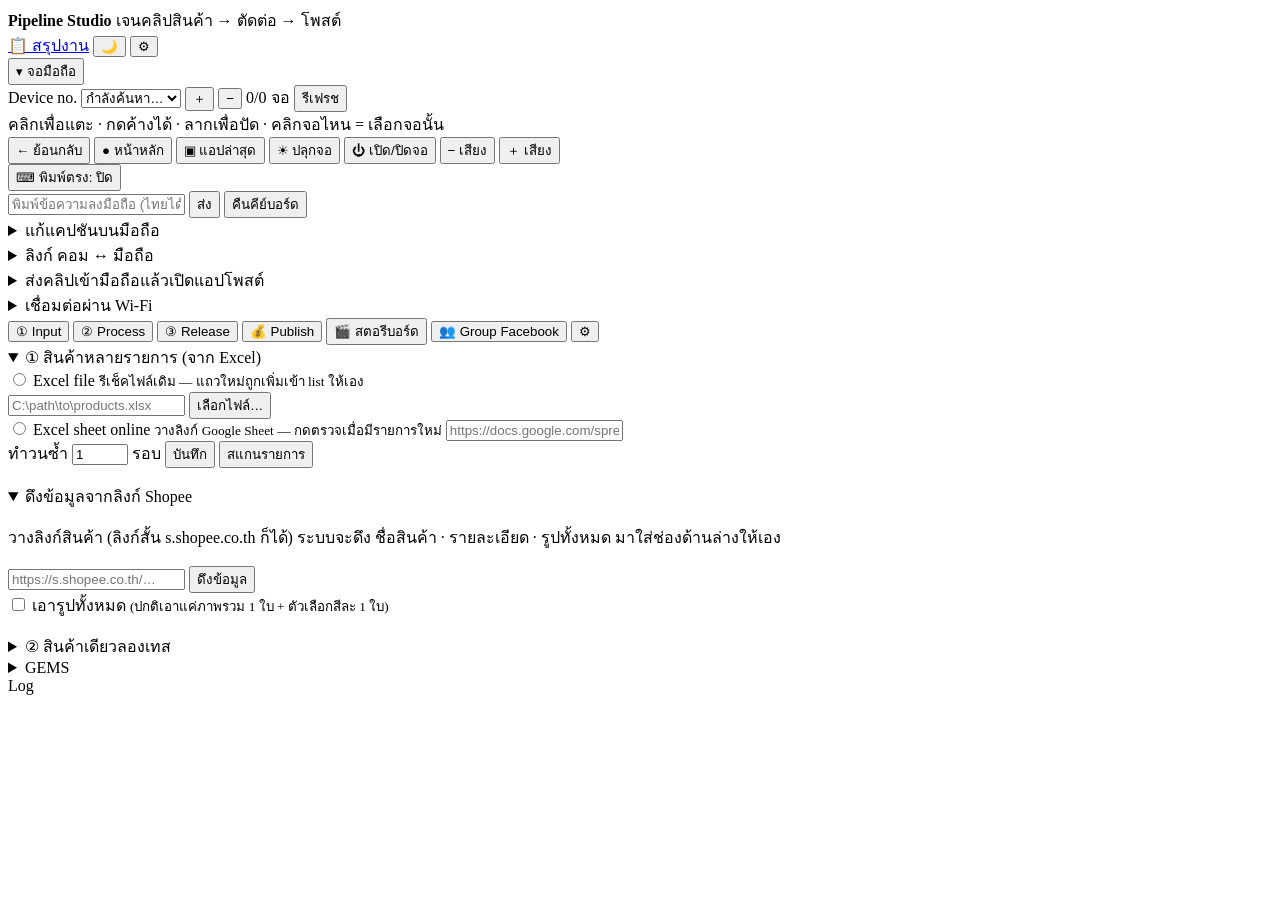
==== web/index.html @ f1b6ff18 "แท็บเลือกโปรไฟล์ที่จะโพสต์ — แยกสองสายให้เห็นในตาเดียว เจ้าของสั่ง 16 ก.ย. 2569 — "แยกสายบอทที่โพสต์" ====
<!doctype html>
<html lang="th">
  <head>
    <meta charset="utf-8" />
    <meta name="viewport" content="width=device-width, initial-scale=1" />
    <title>Pipeline Studio</title>
    <link rel="stylesheet" href="/static/styles.css?v=__VERSION__" />
    <script>
      /* ใส่โหมดตั้งแต่ก่อนหน้าจะถูกวาด — ถ้าไปทำใน core.js ซึ่งโหลดทีหลัง
         ผู้ใช้จะเห็นหน้าขาวแวบหนึ่งทุกครั้งที่เปิด แล้วค่อยกลายเป็นมืด */
      try {
        var saved = localStorage.getItem("theme");
        if (!saved) {
          /* ยังไม่เคยเลือก = ตามเครื่อง ไม่ใช่บังคับสว่าง */
          saved = matchMedia("(prefers-color-scheme: dark)").matches ? "dark" : "light";
        }
        document.documentElement.dataset.theme = saved;
      } catch (e) { /* เบราว์เซอร์ปิดที่เก็บค่า — ใช้โหมดสว่างไปก่อน ไม่ต้องพัง */ }
    </script>
  </head>
  <body>
    <header class="topbar">
      <strong>Pipeline Studio</strong>
      <span class="topbar-note">เจนคลิปสินค้า → ตัดต่อ → โพสต์</span>
      <!-- แถบสถานะ: เห็นว่าอะไรตายก่อนจะไปเจอตอนสั่งงานแล้วเงียบ
           เนื้อในเติมจาก core.js (pollHealth) ทุก 15 วินาที -->
      <div id="healthStrip" class="health-strip" aria-live="polite"></div>
      <!-- กระดานสรุปงาน: หน้าแยกที่สร้างใหม่เองทุกเช้า 08:00 (workboard.py)
           เปิดแท็บใหม่เพราะเป็นคนละหน้า ไม่ใช่แท็บในแอป — ปิดทิ้งแล้วงานที่ทำค้างไว้
           ในแอปไม่หาย -->
      <a id="openBoard" class="board-link" href="/static/board/index.html"
         target="_blank" rel="noreferrer"
         title="กระดานสรุปงาน — สร้างใหม่ทุกเช้า 08:00">📋 <span>สรุปงาน</span></a>
      <button id="themeToggle" class="gear-button" type="button"
              aria-label="สลับโหมดมืด/สว่าง" title="สลับโหมดมืด/สว่าง">🌙</button>
      <button id="openSettings" class="gear-button" type="button" aria-label="ตั้งค่า">⚙</button>
    </header>

    <main class="layout">
      <!-- (A) ซ้าย: Device no. + จอมือถือ -->
      <section class="phone-panel">
        <!-- ปุ่มพับแถบมือถือทั้งแถบ — จำเป็นบนไอแพด/มือถือ เพราะจอแคบกว่า 900
             จุด หน้าเว็บจะเรียงเป็นคอลัมน์เดียว แถบนี้เลยไปขวางอยู่ข้างบนทั้งหมด
             ต้องเลื่อนผ่านจอมือถือ + ปุ่มลัด + ช่องลิงก์ ก่อนถึงงานที่จะทำจริง -->
        <button id="phoneFold" class="panel-fold" type="button" aria-expanded="true">
          <span class="fold-arrow">▾</span> จอมือถือ
          <span id="phoneFoldHint" class="note"></span>
        </button>
        <!-- จอมือถือหลายเครื่องพร้อมกัน
             จำนวนจอล้อตามเครื่องที่ "เปิดใช้" ในทะเบียน เสียบเครื่องที่ 3 แล้ว
             เปิดใช้ จอที่ 3 ขึ้นเอง ปุ่ม ＋ / − ไว้เพิ่ม-ลดด้วยมือเมื่อไม่อยากดูครบ
             `Device no.` ยังอยู่และแปลว่า "จอที่กำลังโฟกัส" — หน้า Publish
             อ่านค่านี้ไปใช้เทรนตำแหน่ง ถอดทิ้งเมื่อไรหน้านั้นพังทั้งหน้า -->
        <div class="device-row">
          <label for="deviceSelect">Device no.</label>
          <select id="deviceSelect"><option value="">กำลังค้นหา…</option></select>
          <button id="addScreen" class="ghost" type="button" title="เพิ่มจอ">＋</button>
          <button id="removeScreen" class="ghost" type="button" title="ลดจอ">−</button>
          <span id="screenCount" class="note">0/0 จอ</span>
          <button id="refreshDevices" class="ghost" type="button">รีเฟรช</button>
        </div>
        <!-- ปุ่มเลือกจอ 1·2·3 — กดเลขไหนก็ดูจอนั้นใบเดียวเต็มความสูงที่จอคอมมีให้
             เลขจอล้อตามลำดับในทะเบียน ไม่ใช่ลำดับที่เปิด "จอ 2" จึงหมายถึง
             เครื่องเดิมเสมอ แม้จะปิดแล้วเปิดใหม่ (กติกาข้อ 8) -->
        <div id="screenTabs" class="screen-tabs" role="tablist" hidden></div>
        <div id="phoneScreens" class="phone-screens"></div>
        <div id="screensEmpty" class="phone-placeholder" hidden>
          ยังไม่มีจอเปิดอยู่ — กด ＋ เพิ่มจอ หรือเปิดใช้มือถือจากปุ่ม ⚙ บนหัวจอ
        </div>
        <div class="phone-actions">
          <span class="phone-hint">คลิกเพื่อแตะ · กดค้างได้ · ลากเพื่อปัด · คลิกจอไหน = เลือกจอนั้น</span>
          <span id="phoneNote" class="note" aria-live="polite"></span>
        </div>

        <!-- กระดานคิวจอ — ใครถือจอเครื่องไหนอยู่ ใครรอ (เดิมดูได้จากคำสั่งอย่างเดียว) -->
        <div id="queueBoard" class="queue-board" hidden></div>

        <!-- ตั้งค่าแยกรายจอ — เปิดจากปุ่ม ⚙ บนหัวจอแต่ละใบ -->
        <dialog id="screenSettings" class="screen-settings">
          <form method="dialog">
            <h3 id="screenSettingsTitle">ตั้งค่าจอ</h3>
            <p class="note">serial <code id="screenSettingsSerial"></code></p>

            <label>ชื่อเล่น <input name="name" type="text" maxlength="40" /></label>
            <label>บัญชีที่ล็อกอินบนเครื่องนี้
              <input name="account" type="text" maxlength="60" /></label>

            <label class="check"><input name="enabled" type="checkbox" />
              เปิดใช้เครื่องนี้ (ปิดไว้ = ระบบจะไม่สั่งงานเครื่องนี้เลย)</label>
            <label class="check"><input name="make_default" type="checkbox" />
              ตั้งเป็นเครื่องตัวหลัก (ใช้เมื่อคำสั่งไม่ได้ระบุเครื่อง)</label>

            <fieldset>
              <legend>รับงานสายไหนบ้าง <span class="note">(ไม่ติ๊กเลย = รับทุกสาย)</span></legend>
              <label class="check"><input name="lane" type="checkbox" value="post" /> โพสต์กลุ่ม</label>
              <label class="check"><input name="lane" type="checkbox" value="engage" /> ตามยอด/ตอบคอมเมนต์</label>
              <label class="check"><input name="lane" type="checkbox" value="mass" /> หาโพสต์แมส</label>
              <label class="check"><input name="lane" type="checkbox" value="clip" /> คลิป</label>
            </fieldset>

            <fieldset>
              <legend>ค่าเฉพาะเครื่องนี้</legend>
              <div class="inline-row">
                <label>เว้นระยะต่ำสุด (วินาที)
                  <input name="gap_min" type="number" min="5" max="600" /></label>
                <label>สูงสุด <input name="gap_max" type="number" min="5" max="600" /></label>
              </div>
              <label class="check"><input name="screen_saver" type="checkbox" /> ดับจอเองตอนไม่มีใครใช้</label>
              <label class="check"><input name="phone_clean" type="checkbox" /> ล้างเครื่องประจำวัน</label>
              <label class="check"><input name="auto_start" type="checkbox" /> เริ่มงานเองเมื่อถึงเวลา</label>
            </fieldset>

            <div class="inline-row">
              <label for="copyFrom">โหลดค่าจากเครื่องอื่น</label>
              <select id="copyFrom"></select>
              <button id="copySettings" class="ghost" type="button">โหลดมาใส่</button>
            </div>
            <p class="note" id="screenSettingsNote" aria-live="polite"></p>

            <div class="inline-row">
              <button id="saveScreenSettings" class="primary" type="submit">บันทึก</button>
              <button id="closeScreenSettings" class="ghost" type="button">ปิด</button>
              <button id="forgetScreen" class="ghost danger" type="button">เอาออกจากทะเบียน</button>
            </div>
          </form>
        </dialog>

        <div class="key-grid" role="group" aria-label="ปุ่มควบคุมมือถือ">
          <button type="button" data-key="BACK">← ย้อนกลับ</button>
          <button type="button" data-key="HOME">● หน้าหลัก</button>
          <button type="button" data-key="RECENTS">▣ แอปล่าสุด</button>
          <!-- ปลุกจอ ≠ ⏻ — ⏻ เป็นปุ่ม "สลับ" กดตอนจอติดอยู่คือสั่งให้ดับ
               ตัวนี้สั่งให้ "ติด" อย่างเดียว แล้วปัดหน้าล็อกออกให้ด้วย
               ทิ้งเครื่องไว้นานจอดับเอง คนมาสั่งงานต่อจะกดลงจอดำโดยไม่รู้ตัว -->
          <button id="phoneWake" type="button"
                  title="สั่งให้จอติด + ปัดหน้าล็อกออก (ต่างจาก ⏻ ที่เป็นปุ่มสลับ)">
            ☀ ปลุกจอ
          </button>
          <button type="button" data-key="POWER">⏻ เปิด/ปิดจอ</button>
          <button type="button" data-key="VOLUME_DOWN">− เสียง</button>
          <button type="button" data-key="VOLUME_UP">＋ เสียง</button>
        </div>
        <!-- ⌨ พิมพ์ตรง — เปิดแล้วทุกปุ่มที่กดบนคีย์บอร์ดคอมไปโผล่บนมือถือทันที
             ต่างจากช่องข้างล่างที่ต้องพิมพ์ให้จบแล้วกดส่ง
             ปิดไว้เป็นค่าตั้งต้นเสมอ เพราะเปิดค้างไว้แล้วเผลอพิมพ์ = ตัวอักษร
             ไปโผล่บนมือถือโดยไม่ได้ตั้งใจ ซึ่งย้อนคืนยากกว่าการกดเปิดใหม่มาก -->
        <div class="inline-row">
          <button id="typeThrough" class="ghost" type="button" aria-pressed="false"
                  title="เปิดแล้วพิมพ์บนคีย์บอร์ดคอมได้เลย ตัวอักษรไปโผล่บนมือถือทันที · กด Esc เพื่อปิด">
            ⌨ พิมพ์ตรง: ปิด
          </button>
          <span id="typeThroughNote" class="note" aria-live="polite"></span>
        </div>

        <div class="inline-row">
          <input id="phoneText" type="text" maxlength="500" placeholder="พิมพ์ข้อความลงมือถือ (ไทยได้)" />
          <button id="sendPhoneText" class="ghost" type="button">ส่ง</button>
          <button id="restoreKeyboard" class="ghost" type="button"
                  title="ปิด ADBKeyboard กลับไปใช้คีย์บอร์ดปกติของมือถือ">คืนคีย์บอร์ด</button>
        </div>

        <!-- แก้แคปชันโดยไม่ต้องลากตัวชี้
             วางตัวชี้ด้วยการลากนิ้วผ่านสายต้องอาศัยภาพที่ทันนิ้ว ซึ่งไม่มีวันเท่าจอจริง
             ปุ่มเลื่อนทีละตัวอักษรแม่น 100% ไม่ว่าภาพจะช้าแค่ไหน -->
        <details class="caption-box">
          <summary>แก้แคปชันบนมือถือ</summary>
          <p class="note">แตะช่องข้อความบนจอให้ขึ้นคีย์บอร์ดก่อน แล้วค่อยกดปุ่มด้านล่าง</p>
          <textarea id="captionText" rows="3"
                    placeholder="แคปชันใหม่ — ไทยและอีโมจิได้ครบ ไม่ต้องสลับคีย์บอร์ด"></textarea>
          <div class="inline-row">
            <button id="captionReplace" type="button">ทับทั้งหมด</button>
            <button id="captionInsert" class="ghost" type="button">แทรกตรงตัวชี้</button>
          </div>
          <div class="key-grid caption-keys" role="group" aria-label="เลื่อนตัวชี้ข้อความ">
            <button type="button" data-caret="ต้นบรรทัด">⤒ ต้น</button>
            <button type="button" data-caret="ซ้าย">◀ ซ้าย</button>
            <button type="button" data-caret="ขวา">ขวา ▶</button>
            <button type="button" data-caret="ท้ายบรรทัด">ท้าย ⤓</button>
            <button type="button" data-caret="ลบ">⌫ ลบ</button>
            <button type="button" data-caret="ลบหน้า">ลบหน้า ⌦</button>
          </div>
          <span id="captionNote" class="note" aria-live="polite"></span>
        </details>

        <details class="block">
          <summary>ลิงก์ คอม ↔ มือถือ</summary>
          <div class="block-body">
            <strong class="mini-title">คอม → มือถือ</strong>
            <div class="inline-row">
              <input id="toPhoneText" type="text" placeholder="วางลิงก์/ข้อความที่จะส่งไปมือถือ" />
            </div>
            <div class="inline-row">
              <button id="toPhoneCopy" class="ghost" type="button">คัดลอกเข้าคลิปบอร์ดมือถือ</button>
              <button id="toPhonePaste" class="primary" type="button">วางลงช่องเลย</button>
            </div>

            <strong class="mini-title">มือถือ → คอม</strong>
            <div class="inline-row">
              <button id="bridgeOpen" class="primary" type="button">เปิดหน้าส่งลิงก์บนมือถือ</button>
              <button id="linksRefresh" class="ghost" type="button">รีเฟรช</button>
              <button id="linksClear" class="ghost danger" type="button">ล้าง</button>
            </div>
            <ul id="linkInbox" class="link-inbox"></ul>
            <p id="linkNote" class="note" aria-live="polite"></p>
          </div>
        </details>

        <details class="block">
          <summary>ส่งคลิปเข้ามือถือแล้วเปิดแอปโพสต์</summary>
          <div class="block-body">
            <div class="inline-row">
              <input id="clipFile" type="file" accept=".mp4,.mov,.webm,.mkv" />
            </div>
            <div class="inline-row">
              <button id="clipPush" class="ghost" type="button">ส่งคลิปเข้ามือถือ</button>
              <select id="clipTarget" aria-label="แอปปลายทาง"></select>
              <button id="clipLaunch" class="primary" type="button" disabled>เปิดแอปพร้อมคลิป</button>
            </div>
            <div class="inline-row">
              <button id="clipDelete" class="ghost danger" type="button" disabled>ลบคลิปออกจากมือถือ</button>
            </div>
            <p id="clipNote" class="note" aria-live="polite"></p>
          </div>
        </details>

        <details class="block">
          <summary>เชื่อมต่อผ่าน Wi-Fi</summary>
          <div class="block-body">
            <p class="note">
              บนมือถือ: ตั้งค่า → Developer options → Wireless debugging →
              Pair device with pairing code (พอร์ตตอนจับคู่กับตอนเชื่อมต่อ<strong>คนละตัว</strong>)
            </p>
            <div class="inline-row">
              <input id="pairEndpoint" type="text" placeholder="IP:พอร์ตจับคู่ เช่น 192.168.1.20:37123" />
              <input id="pairCode" type="text" inputmode="numeric" maxlength="6" placeholder="รหัส 6 หลัก" class="short" />
              <button id="wifiPair" class="ghost" type="button">จับคู่</button>
            </div>
            <div class="inline-row">
              <input id="connectEndpoint" type="text" placeholder="IP:พอร์ตเชื่อมต่อ เช่น 192.168.1.20:42175" />
              <button id="wifiConnect" class="primary" type="button">เชื่อมต่อ</button>
              <button id="wifiDisconnect" class="ghost danger" type="button">ยกเลิก Wi-Fi</button>
            </div>
            <p id="wifiNote" class="note" aria-live="polite"></p>
          </div>
        </details>
      </section>

      <!-- (B)(C) ขวา: แท็บ Process เปิดทีละอัน พื้นที่ใครพื้นที่มัน -->
      <section class="process-panel">
        <nav class="tab-bar" role="tablist">
          <button class="tab active" data-tab="input" role="tab">① Input</button>
          <button class="tab" data-tab="process" role="tab">② Process</button>
          <button class="tab" data-tab="release" role="tab">③ Release</button>
          <button class="tab" data-tab="publish" role="tab">💰 Publish</button>
          <button class="tab" data-tab="story" role="tab">🎬 สตอรีบอร์ด</button>
          <button class="tab" data-tab="groups" role="tab">👥 Group Facebook</button>
          <button id="ppOpen" class="tab-gear" type="button"
                  title="ดูคำสั่งจริงที่ส่งเข้า Gemini และ ChatGPT">⚙</button>
        </nav>

        <!-- ===================== ⚙ คำสั่งที่ส่งเข้า AI (เปิดจากปุ่มเฟือง) -->
        <!-- ไม่มีปุ่มแท็บของตัวเอง เพราะเป็นหน้าที่เปิดดูนานๆ ครั้ง
             แต่ใช้ class="tab-area" เพื่อให้กดแท็บอื่นแล้วมันปิดเอง -->
        <div id="tab-prompts" class="tab-area" hidden>
          <div class="row">
            <h2>คำสั่งที่ส่งเข้า AI</h2>
            <button id="ppReload" class="ghost" type="button">🔄 โหลดใหม่</button>
          </div>
          <p class="note">
            ข้อความจริงที่ระบบส่งเข้า Gemini และ ChatGPT ทุกครั้งที่ทำคลิป
            <b>ดูอย่างเดียว แก้ไม่ได้จากหน้านี้</b> — แก้ที่โค้ดแล้วหน้านี้เปลี่ยนตาม
            <br>ส่วนที่ขึ้นว่า <b>อยู่ฝั่ง OpenAI</b> คือพร้อมประจำตัวของ custom GPT
            ซึ่งเราอ่านไม่ได้ — เคยขัดกับกติกาที่เราส่งไปทับมาแล้ว 3 จุด
          </p>
          <p id="ppNote" class="note" aria-live="polite"></p>
          <div id="ppList" class="pp-list"></div>
        </div>

        <!-- ========================================= 👥 Group Facebook -->
        <div id="tab-groups" class="tab-area" hidden>
          <div class="row">
            <h2>บอทสายโพสต์</h2>
            <button id="fcReload" class="ghost" type="button">🔄 โหลดใหม่</button>
          </div>
          <p class="note fc-top">
            <span id="fcNote" aria-live="polite"></span>
            <span id="fcStamp" class="fc-stamp"></span>
          </p>
          <div id="fcList" class="fc-list"></div>
          <!-- ประวัติโหลดเฉพาะตอนกางดู ไม่ติดไปกับรอบที่ถามทุกวินาที -->
          <details id="fcHistoryBox" class="fc-history-box">
            <summary>งานที่ทำจบไปแล้ว</summary>
            <div id="fcHistory" class="fc-history"></div>
          </details>

          <hr class="bd-split">
          <!-- ตอบคอมเมนต์ — วางแบบเดียวกับ Facebook คือโพสต์อยู่บน คอมเมนต์อยู่ใต้
               (เจ้าของสั่ง 13 ก.ย. 2569 "ทำคล้ายๆ กับโครงสร้างเฟสบุ๊ค
               โพสต์ - คอมเมนต์ใต้โพสต์") -->
          <div class="row">
            <h2>ตอบคอมเมนต์</h2>
            <button id="egAll" class="ghost" type="button">ดูทุกโพสต์</button>
            <button id="egReload" class="ghost" type="button">🔄 โหลดใหม่</button>
          </div>
          <p class="note">
            พิมพ์คำตอบเก็บไว้ที่นี่ก่อน — <b>ยังไม่ส่งขึ้น Facebook ทันที</b>
            บอทจะเปิดโพสต์นั้นในมือถือ หาคนจากชื่อที่บันทึกไว้
            แล้วพิมพ์ตอบจริงบนแอปให้อีกที
          </p>
          <p class="note fc-top">
            <span id="egNote" aria-live="polite"></span>
            <span id="egStamp" class="fc-stamp"></span>
          </p>
          <div id="egList" class="eg-list"></div>

          <hr class="bd-split">
          <!-- พับกล่องสร้างโพสต์ (เจ้าของสั่ง 11 ก.ย. 2569 "สร้างโพสต์
               facebook group หุบ แล้วทำเป็น drop down") — เปิดหน้านี้มาเพื่อดู
               ว่าบอททำอะไรอยู่เป็นหลัก ส่วนฟอร์มสร้างงานใช้นานๆ ครั้ง -->
          <details class="gfp-fold">
            <summary>📝 สร้างโพสต์ Facebook Group</summary>
            <section class="gfp-studio" aria-labelledby="gfpTitle">
              <div class="row">
                <h2 id="gfpTitle">สร้างโพสต์ Facebook Group</h2>
                <span class="gfp-channel">ช่องทางหน้าเว็บ</span>
              </div>
              <p class="note">
                สร้างงานจากหน้านี้ได้ครบชุด และใช้คิวเดียวกับ Telegram
                <b>Telegram ยังทำงานเหมือนเดิมทุกอย่าง</b>
                งานหนึ่งเลือกได้ไม่เกิน 6 กลุ่ม · รูปโพสต์สูงสุด 3 ใบ · คอมเมนต์สูงสุด 2 ช่อง
              </p>

              <ol id="gfpDraftSteps" class="gfp-steps" aria-label="ความครบของโพสต์">
                <li data-part="caption">1 แคปชัน</li>
                <li data-part="post-image">2 รูปโพสต์</li>
                <li data-part="comment">3 คอมเมนต์ (ถ้ามี)</li>
                <li data-part="comment-image">4 รูปคอมเมนต์ (ถ้ามี)</li>
                <li data-part="groups">5 กลุ่มปลายทาง</li>
              </ol>

              <div class="gfp-compose-grid">
                <label class="gfp-field gfp-caption-field">
                  <span>ข้อความ / แคปชัน <b>*</b></span>
                  <textarea id="gfpCaption" rows="7"
                    placeholder="พิมพ์ข้อความที่จะโพสต์ลง Facebook"></textarea>
                  <small id="gfpCaptionCount">0 ตัวอักษร</small>
                </label>

                <div class="gfp-field">
                  <label for="gfpPostImages">รูปในโพสต์ <b>*</b></label>
                  <input id="gfpPostImages" type="file" accept=".jpg,.jpeg,.png,.webp"
                         multiple />
                  <small>เลือกได้ 1–3 ใบ เรียงตามลำดับที่เลือก</small>
                  <div id="gfpPostPreview" class="gfp-preview"></div>
                </div>
              </div>

              <div class="gfp-comments">
                <section class="gfp-comment-card">
                  <strong>คอมเมนต์ช่อง 1</strong>
                  <textarea id="gfpComment1" rows="3"
                    placeholder="ข้อความคอมเมนต์ เช่น ลิงก์ Shopee / Lazada"></textarea>
                  <label>รูปในคอมเมนต์ (ไม่ใส่ก็ได้)
                    <input id="gfpCommentImage1" type="file" accept=".jpg,.jpeg,.png,.webp" />
                  </label>
                  <div id="gfpCommentPreview1" class="gfp-preview compact"></div>
                </section>
                <section class="gfp-comment-card">
                  <strong>คอมเมนต์ช่อง 2</strong>
                  <textarea id="gfpComment2" rows="3"
                    placeholder="คอมเมนต์เพิ่มเติม (ไม่ใส่ก็ได้)"></textarea>
                  <label>รูปในคอมเมนต์ (ไม่ใส่ก็ได้)
                    <input id="gfpCommentImage2" type="file" accept=".jpg,.jpeg,.png,.webp" />
                  </label>
                  <div id="gfpCommentPreview2" class="gfp-preview compact"></div>
                </section>
              </div>

              <fieldset class="gfp-group-pick">
                <legend>เลือกกลุ่มปลายทาง <b>*</b> <span id="gfpGroupCount">0/6</span></legend>
                <div id="gfpGroupChoices" class="gfp-group-choices"></div>
              </fieldset>

              <div class="inline-row gfp-actions">
                <label>มือถือ / บัญชีที่จะโพสต์
                  <select id="gfpPostDevice"></select>
                </label>
                <button id="gfpSave" class="ghost" type="button">บันทึกเป็นงานพร้อมโพสต์</button>
                <button id="gfpSend" class="primary" type="button">🚀 สร้างแล้วโพสต์ทันที</button>
                <span id="gfpDevice" class="note"></span>
              </div>
              <p id="gfpNote" class="note" aria-live="polite"></p>
            </section>
          </details>


          <hr class="bd-split">

          <div class="row">
            <h2>สถานะกลุ่ม Facebook</h2>
            <button id="ghReload" class="ghost" type="button">🔄 โหลดใหม่</button>
          </div>
          <p class="note">
            แยกสองฝั่งเสมอ — <b>คนอื่นในกลุ่ม</b> บอกว่ากลุ่มยังมีชีวิตไหม
            ส่วน <b>โพสต์ของเรา</b> บอกว่าเนื้อหาเราติดไหม
            กลุ่มคึกคักแต่ของเราเงียบ แปลว่าต้องแก้เนื้อหา ไม่ใช่ทิ้งกลุ่ม
          </p>
          <p id="ghNote" class="note" aria-live="polite"></p>
          <div id="ghList" class="gh-list"></div>

          <hr class="bd-split">
          <div class="row">
            <h2>กลุ่มที่บอทสำรวจมา</h2>
            <button id="bdReload" class="ghost" type="button">🔄 โหลดใหม่</button>
          </div>
          <p class="note">
            แยกตามช่วงสมาชิก แล้วแยกอีกทีเป็น ดี · ก้ำกึ่ง · ไม่ดี
            <b>กลุ่มก้ำกึ่งกดรับหรือตัดได้เอง</b> ที่กดจะทับผลของบอทเสมอ
            <br><span id="bdRule" class="gh-sub"></span>
          </p>
          <p id="bdNote" class="note" aria-live="polite"></p>
          <div id="bdList" class="bd-list"></div>
        </div>

        <!-- ================================================== ① Input -->
        <div id="tab-input" class="tab-area">
          <details class="block" open>
            <summary>① สินค้าหลายรายการ (จาก Excel)</summary>
            <div class="block-body">
              <label class="radio-row">
                <input type="radio" name="excelSource" value="file" />
                Excel file
                <small>รีเช็คไฟล์เดิม — แถวใหม่ถูกเพิ่มเข้า list ให้เอง</small>
              </label>
              <div class="inline-row">
                <input id="excelPath" type="text" placeholder="C:\path\to\products.xlsx" />
                <button id="excelBrowse" class="ghost" type="button">เลือกไฟล์…</button>
              </div>
              <label class="radio-row">
                <input type="radio" name="excelSource" value="online" />
                Excel sheet online
                <small>วางลิงก์ Google Sheet — กดตรวจเมื่อมีรายการใหม่</small>
              </label>
              <input id="excelUrl" type="text" placeholder="https://docs.google.com/spreadsheets/…" />
              <div class="inline-row">
                <label>ทำวนซ้ำ
                  <input id="loopRounds" type="number" min="1" max="999" value="1" /> รอบ
                </label>
                <button id="excelSave" class="ghost" type="button">บันทึก</button>
                <button id="excelScan" class="primary" type="button">สแกนรายการ</button>
              </div>
              <p id="productCount" class="note"></p>
            </div>
          </details>

          <details class="block" open>
            <summary>ดึงข้อมูลจากลิงก์ Shopee</summary>
            <div class="block-body">
              <p class="note">
                วางลิงก์สินค้า (ลิงก์สั้น s.shopee.co.th ก็ได้) ระบบจะดึง
                ชื่อสินค้า · รายละเอียด · รูปทั้งหมด มาใส่ช่องด้านล่างให้เอง
              </p>
              <div class="inline-row">
                <input id="shopeeLink" type="text" placeholder="https://s.shopee.co.th/…" />
                <button id="shopeeFetch" class="primary" type="button">ดึงข้อมูล</button>
              </div>
              <label class="check-row">
                <input id="shopeeAllImages" type="checkbox" />
                เอารูปทั้งหมด <small>(ปกติเอาแค่ภาพรวม 1 ใบ + ตัวเลือกสีละ 1 ใบ)</small>
              </label>
              <!-- ตรวจของก่อนส่งไปทำคลิป — แก้ได้ทุกอย่างที่ตาเห็น
                   ตัวคัดอัตโนมัติเลือกชื่อ/รูป/จุดขายผิดได้เสมอ ของเดิมโชว์อย่างเดียว
                   ผู้ใช้จึงต้องยอมรับของที่ผิดไปทั้งดุ้นหรือไม่ก็ทิ้งแล้วดึงใหม่ -->
              <div id="shopeeResult" hidden>
                <label class="mini-title" for="shopeeName">ชื่อสินค้า</label>
                <input id="shopeeName" type="text" placeholder="ชื่อสินค้า" />

                <strong class="mini-title">
                  รูปที่จะเอาไปใช้
                  <span id="shopeePickCount" class="note"></span>
                </strong>
                <div id="shopeeGallery" class="shopee-gallery"></div>
                <details id="shopeeSpareWrap" hidden>
                  <summary class="note">
                    รูปที่เหลือ <span id="shopeeSpareCount"></span> — กด ＋ เอากลับมาใช้
                  </summary>
                  <div id="shopeeSpare" class="shopee-gallery is-spare"></div>
                </details>

                <strong class="mini-title">
                  จุดขายที่จะเอาไปทำคลิป
                  <span id="approvalBadge" class="approval-badge" hidden></span>
                </strong>
                <ol id="shopeeHighlights" class="highlight-list"></ol>
                <div class="inline-row">
                  <button id="shopeeAddHighlight" class="ghost" type="button">
                    ＋ เพิ่มข้อเปล่า
                  </button>
                  <span id="shopeeHighlightCount" class="note"></span>
                </div>
                <details id="shopeeExtraWrap" hidden>
                  <summary class="note">
                    จุดขายเพิ่มเติม <span id="shopeeExtraCount"></span> — กด ＋ เอาขึ้นไปใช้
                  </summary>
                  <ul id="shopeeExtra" class="spare-list"></ul>
                </details>

                <div id="approvalActions" class="inline-row decide-row" hidden>
                  <button id="approveWeb" class="primary" type="button">
                    ✅ อนุมัติ — ส่งไปทำสตอรีบอร์ด
                  </button>
                  <button id="rejectWeb" class="ghost danger" type="button">
                    ✕ ยกเลิก ทิ้งงานนี้
                  </button>
                </div>
                <p id="decideNote" class="note" aria-live="polite"></p>
                <details>
                  <summary class="note">รายละเอียดเต็ม</summary>
                  <textarea id="shopeeDetail" rows="5" placeholder="รายละเอียดสินค้า"></textarea>
                </details>
                <div class="inline-row">
                  <button id="shopeeUse" class="ghost" type="button">ใส่ลงช่องสินค้าเดียว</button>
                  <span id="shopeeFolder" class="note"></span>
                </div>
              </div>
              <p id="shopeeNote" class="note" aria-live="polite"></p>
            </div>
          </details>

          <details class="block">
            <summary>② สินค้าเดียวลองเทส</summary>
            <div class="block-body">
              <div class="single-grid">
                <label class="image-drop" for="singleImage">
                  <img id="singleThumb" alt="" hidden />
                  <span id="singlePlus">＋</span>
                  <input id="singleImage" type="file" accept=".jpg,.jpeg,.png,.webp" hidden />
                </label>
                <div class="single-fields">
                  <input id="singleName" type="text" placeholder="ชื่อสินค้า" />
                  <textarea id="singleDetail" rows="3" placeholder="รายละเอียด"></textarea>
                </div>
              </div>
              <label class="check-row">
                <input id="stripText" type="checkbox" />
                รูปสินค้ามีตัวอักษร — ให้ลบตัวอักษรออกเหลือแต่รูป
              </label>
              <button id="singleSave" class="primary" type="button">บันทึกสินค้าเดียว</button>
            </div>
          </details>

          <details class="block">
            <summary>GEMS</summary>
            <div class="block-body">
              <div class="inline-row">
                <select id="gemsSelect"><option value="">— ยังไม่มี GEMS —</option></select>
                <button id="gemsProbe" class="ghost" type="button" title="test 1 รอบ เพื่อรู้ความยาว/จำนวนฉาก">test</button>
                <button id="gemsDelete" class="ghost danger" type="button">ลบ</button>
              </div>
              <p id="gemsProbeNote" class="note"></p>
              <div class="inline-row">
                <input id="gemsLink" type="text" placeholder="Link GEMS (https://gemini.google.com/gem/…)" />
                <input id="gemsName" type="text" placeholder="ชื่อ" class="short" />
                <button id="gemsAdd" class="primary" type="button">＋ เพิ่ม</button>
              </div>
            </div>
          </details>

          <div class="log-box">
            <div class="log-head">Log</div>
            <pre id="log-input" aria-live="polite"></pre>
          </div>
        </div>

        <!-- ================================================ ② Process -->
        <div id="tab-process" class="tab-area" hidden>
          <div class="stage-flow">
            <div class="stage" data-stage="gems">
              <h3>GEMS</h3>
              <p>ดึงชื่อ รายละเอียด รูป ส่งเข้า GEMS → get prompt</p>
              <pre id="log-gems"></pre>
            </div>
            <div class="stage" data-stage="gen_pic">
              <h3>GEN PIC</h3>
              <p>Picture prompt + ค่าตั้ง → เจนรูปตาม Scene</p>
              <pre id="log-gen_pic"></pre>
            </div>
            <div class="stage" data-stage="gen_video">
              <h3>GEN VIDEO</h3>
              <p>รูปตาม Scene + video prompt + บทพูด → เจนคลิป</p>
              <pre id="log-gen_video"></pre>
            </div>
            <div class="stage" data-stage="judge">
              <h3>Judge</h3>
              <p>Claude ตรวจ: ไม่มีตัวอักษรเพี้ยน · ภาพไม่ดูเป็น AI</p>
              <pre id="log-judge"></pre>
            </div>
          </div>
          <p class="note">
            เริ่มรันทั้งสายจากหน้านี้ในรุ่นถัดไป — ตอนนี้เจนผ่าน
            <code>python flow_worker.py add … / run</code> แล้ว log ขึ้นที่นี่
          </p>
        </div>

        <!-- ================================================ ③ Release -->
        <div id="tab-release" class="tab-area" hidden>
          <h3 class="area-title">Cutting</h3>
          <div id="clipStrip" class="clip-strip"></div>
          <label class="check-row">
            <input id="trimSilence" type="checkbox" checked /> ตัดช่วงเงียบ
          </label>
          <label class="check-row">
            ใส่คำบรรยาย
            <select id="subtitleMode">
              <option value="none">ไม่ใส่</option>
              <option value="thai">ไทย</option>
              <option value="thai_english">ไทย + อังกฤษ</option>
            </select>
            <small>ตัวอย่าง: <span id="subtitleSample">—</span></small>
          </label>
          <label class="check-row">
            <input id="headlineAi" type="checkbox" /> ใส่คำพาดหัวคลิปด้วย AI
          </label>
          <label class="check-row">
            ใส่คำพาดหัวเอง
            <input id="headlineText" type="text" placeholder="เว้นว่าง = ไม่ใส่" />
          </label>
          <button id="releaseSave" class="primary" type="button">บันทึกตัวเลือก</button>
          <h3 class="area-title">Judgement</h3>
          <p class="note">ผลตรวจของ Claude จะสรุปที่นี่หลังรัน Judge</p>
          <div class="log-box">
            <div class="log-head">Log</div>
            <pre id="log-release"></pre>
          </div>
        </div>

        <!-- ================================================ 💰 Publish -->
        <div id="tab-publish" class="tab-area" hidden>
          <!-- ---------------- ผังการโพสต์วิดีโอ — เทรนเองแยกต่อปลายทาง -->
          <h3 class="area-title">ผังการกดโพสต์วิดีโอ</h3>
          <div class="inline-row">
            <select id="pfTarget">
              <option value="shopee_video">Shopee Video</option>
              <option value="facebook_reels">Facebook Reels</option>
              <option value="tiktok">TikTok</option>
            </select>
            <button id="pfRun" class="primary" type="button">▶▶ รันทั้งผัง</button>
            <button id="pfAdd" class="ghost" type="button">＋ เพิ่มขั้น</button>
            <button id="pfReset" class="ghost" type="button">คืนผังเดิม</button>
          </div>
          <ol id="pfList" class="publish-list"></ol>
          <p id="pfNote" class="note">
            กด <b>เทรน</b> แล้วคลิกจุดบนจอมือถือด้านซ้าย ·
            กด <b>▶</b> เพื่อทดลองทีละขั้น · ทุกขั้นระบบจะตรวจว่าทำสำเร็จจริงก่อนไปต่อ
          </p>

          <!-- ---------------- แฮชแท็ก: สร้างจากข้อมูลสินค้า แก้ได้ก่อนใช้ -->
          <h3 class="area-title">แฮชแท็กของสินค้า</h3>
          <div class="inline-row">
            <select id="pfItem"></select>
            <button id="pfTagBuild" class="ghost" type="button">🔄 ให้ AI สกัดใหม่</button>
          </div>
          <div class="inline-row">
            <input id="pfBrand" type="text" placeholder="ยี่ห้อ" autocomplete="off" />
            <input id="pfKind" type="text" placeholder="ชนิดสินค้า" autocomplete="off" />
          </div>
          <div class="inline-row">
            <input id="pfDetail1" type="text" placeholder="รายละเอียด 1" autocomplete="off" />
            <input id="pfDetail2" type="text" placeholder="รายละเอียด 2" autocomplete="off" />
            <input id="pfDetail3" type="text" placeholder="รายละเอียด 3" autocomplete="off" />
            <button id="pfTagSave" class="primary" type="button">บันทึก</button>
          </div>
          <p id="pfTags" class="note"></p>
          <p class="note">
            ตอนโพสต์ระบบจะพิมพ์ทีละแท็ก อ่านยอดพูดถึงที่แอปโชว์
            แล้ว <b>เก็บเฉพาะตัวที่มากกว่า 10,000</b> ตัวที่ไม่ถึงจะลบทิ้งแล้วรายงานให้ดู
          </p>

          <!-- ตัวเทรนแบบเดิม 6 ขั้น — ยุบเก็บไว้ ไม่ลบ เพราะ app.js ผูก id ชุดนี้อยู่ -->
          <details class="block">
            <summary>ตัวเทรนแบบเดิม (6 ขั้น)</summary>
            <label class="check-row">
              <input id="publishReels" type="checkbox" checked />
              โพสต์ลง Facebook Reels
            </label>
            <ol id="publishList" class="publish-list"></ol>
            <div class="inline-row">
              <button id="publishAdd" class="ghost" type="button">＋ เพิ่มขั้น</button>
              <button id="publishSave" class="primary" type="button">บันทึก</button>
            </div>
            <p id="publishNote" class="note">
              ขั้นชนิด “เทรนตำแหน่ง” — กด TR แล้วคลิกจุดบนจอมือถือด้านซ้าย
            </p>
          </details>

          <!-- ---------------- โพสต์ลงกลุ่ม Facebook อัตโนมัติ (งานมาจาก Telegram) -->
          <h3 class="area-title">โพสต์ลงกลุ่ม Facebook — ส่งงานผ่าน Telegram</h3>
          <p class="note">
            ส่ง <b>รูป + แคปชัน</b> เข้าบอทในแอป Telegram → บอทตอบการ์ดให้ติ๊กกลุ่ม → กด 🚀
            (วางลิงก์กลุ่มในแชทก็เพิ่มกลุ่มได้)
          </p>

          <!-- เลือกบัญชี — มีมากกว่าหนึ่งบัญชีเมื่อไร ทุกอย่างใต้หัวข้อนี้
               (กลุ่ม · ใบงาน · ค่าตั้ง) ต้องรู้ว่ากำลังดูของบัญชีไหน
               ไม่งั้นระบบจะตอบว่าเลือกไม่ได้ ซึ่งถูกแล้ว — โพสต์ผิดบัญชีกู้ไม่ได้ -->
          <!-- แท็บเลือกโปรไฟล์ที่จะโพสต์ (เจ้าของสั่ง 16 ก.ย. 2569)
               "แยกสายบอทที่โพสต์เป็นสองสายออกจากกัน ทั้ง Khao fang, Preaw
                telegram - มือถือ - หน้าเว็ป · บนหน้าเว็ปให้สร้างเป็น tab
                ให้กดว่าจะโพสต์ profile ไหน"
               แท็บบอกได้ในตาเดียวว่ามีกี่สาย และกำลังอยู่สายไหน — ต่างจาก
               ช่องเลือกที่ต้องกดเปิดก่อนถึงจะรู้ว่ามีอะไรให้เลือกบ้าง -->
          <div id="fbAccountRow" hidden>
            <div id="fbAccountTabs" class="fb-acct-tabs" role="tablist"></div>
            <p id="fbAccountNote" class="note"></p>
          </div>

          <ul id="fbGroupList" class="fb-list"></ul>
          <div class="inline-row">
            <input id="fbGroupLink" type="text"
                   placeholder="วางลิงก์กลุ่ม — ลิงก์ปุ่มแชร์ในแอปก็ได้" />
            <input id="fbGroupName" type="text" placeholder="ชื่อกลุ่ม (ไม่ใส่ก็ได้)" />
            <button id="fbGroupAdd" class="primary" type="button">＋ เพิ่มกลุ่ม</button>
          </div>

          <div class="inline-row fb-settings">
            <label>เว้นระยะระหว่างกลุ่ม
              <input id="fbGapMin" type="number" min="5" max="600" /> –
              <input id="fbGapMax" type="number" min="5" max="600" /> วินาที
            </label>
            <label class="check-row">
              <input id="fbAutoStart" type="checkbox" />
              ครบแล้วโพสต์เลย (ไม่ต้องกดยืนยันในแชท)
            </label>
            <label class="check-row">
              <input id="fbAutoFollowup" type="checkbox" />
              ตามเก็บอัตโนมัติหลังโพสต์เสร็จ (ปิดแล้วยังสั่ง /followup เองได้)
            </label>
            <label class="check-row">
              <input id="fbPhoneClean" type="checkbox" />
              ล้างเครื่องอัตโนมัติทุกวัน 00:01 (ลบไฟล์ที่บอททิ้งไว้ + แคช + โปรเซสค้าง)
            </label>
            <label class="check-row">
              <input id="fbScreenSaver" type="checkbox" />
              ดับจอมือถือเมื่อไม่มีงาน 3 นาที (ปลุกเองก่อนงานเริ่ม 1 นาที)
            </label>
            <button id="fbSettingsSave" class="ghost" type="button">บันทึกค่า</button>
          </div>

          <h4 class="area-subtitle">งานที่รับมา</h4>
          <div id="fbJobs" class="fb-jobs"></div>
          <p id="fbNote" class="note"></p>

          <div class="log-box">
            <div class="log-head">Log</div>
            <pre id="log-publish"></pre>
          </div>
        </div>

        <!-- ============================================= 🎬 สตอรีบอร์ด -->
        <div id="tab-story" class="tab-area" hidden>
          <div class="inline-row">
            <h3 class="area-title">สายเจนคลิป</h3>
            <label class="switch-line" title="ปิดไว้ = หยุดที่สตอรีบอร์ด ไม่เผาเครดิต Flow">
              <input id="storyFlowOn" type="checkbox" /> เจนคลิปต่อใน Google Flow
            </label>
            <button id="storyRefresh" class="ghost" type="button">↻ โหลดใหม่</button>
          </div>
          <p class="note">
            วางลิงก์ที่นี่ หรือส่งเข้าบอท <b>@ClipAiABot</b> ก็ได้ — ทำงานร่วมคิวเดียวกัน
            กดอนุมัติทางไหนก็มีผลทั้งสองทาง
          </p>

          <div class="story-add">
            <textarea id="storyLinks" rows="2"
              placeholder="วางลิงก์ Shopee หรือ TikTok — วางหลายลิงก์รวดเดียวได้ ระบบต่อคิวให้เอง"></textarea>
            <button id="storyQueueAdd" class="primary" type="button">➕ เข้าคิว</button>
          </div>
          <p id="storyAddNote" class="note" aria-live="polite"></p>

          <div class="story-layout">
            <div class="story-side">
              <h4 class="area-subtitle">คิวงาน <span id="storyQueueCount" class="pill"></span></h4>
              <ul id="storyQueueList" class="story-queue"></ul>
              <h4 class="area-subtitle">งานที่เก็บไว้</h4>
              <ul id="storyList" class="story-list"></ul>
            </div>
            <div id="storyDetail" class="story-detail">
              <p class="note">เลือกงานทางซ้าย — งานที่รอตรวจจะมีปุ่มอนุมัติ/สั่งแก้ให้ตรงนี้</p>
            </div>
          </div>
          <p id="storyNote" class="note"></p>
        </div>
      </section>
    </main>

    <!-- (D) ตั้งค่า — เหลือแค่หัวข้อ กดแล้วค่อยกางรายละเอียด -->
    <dialog id="settingsDialog">
      <h2>ตั้งค่า</h2>

      <details class="block">
        <summary>Gemini API <span id="geminiStatus" class="status-dot" title="สถานะ"></span></summary>
        <div class="block-body">
          <!-- คีย์หลายใบ — ระบบสลับไปใช้ใบถัดไปเองเมื่อใบแรกใช้ไม่ได้
               (สเปคสายคลิป 30 ส.ค. 2569 · เจ้าของคอนเฟิร์มแล้ว) -->
          <ul id="geminiKeyList" class="key-list"></ul>
          <p id="geminiKeyNote" class="note"></p>
          <div class="inline-row">
            <input id="geminiKey" type="password" autocomplete="new-password" placeholder="วางคีย์ใบใหม่ที่นี่" />
            <button id="geminiSave" class="primary" type="button">เพิ่ม</button>
            <button id="geminiTestAll" class="ghost" type="button">ทดสอบทุกใบ</button>
          </div>
          <!-- ⚠️ เตือนถาวร ห้ามเอาออก — ไม่บอกไว้เจ้าของจะเสียเวลาสร้างคีย์
               ในโปรเจกต์เดิมซึ่งใช้เครดิตถังเดียวกัน ไม่ช่วยอะไรเลย -->
          <p class="note warn">คีย์ใบใหม่ต้องมาจาก<b>คนละโปรเจกต์คนละบัญชี</b> —
            สร้างคีย์เพิ่มในโปรเจกต์เดิมจะใช้เครดิตถังเดียวกัน ไม่ช่วยอะไร</p>
          <p id="geminiNote" class="note"></p>
        </div>
      </details>

      <details class="block">
        <summary>Claude API <span id="claudeStatus" class="status-dot"></span></summary>
        <div class="block-body">
          <p class="note">ใช้เป็นตัวตัดสิน (Judge)</p>
          <div class="inline-row">
            <input id="claudeKey" type="password" autocomplete="new-password" placeholder="sk-ant-…" />
            <button id="claudeSave" class="primary" type="button">บันทึก</button>
            <button id="claudeClear" class="ghost danger" type="button">clear</button>
          </div>
          <p id="claudeNote" class="note"></p>
        </div>
      </details>

      <details class="block">
        <summary>Video setting</summary>
        <div class="block-body">
        <div class="mode-blocks">
          <label class="mode-block">
            <input type="radio" name="videoMode" value="frame" />
            <strong>Frame</strong>
            <span class="frame-pick">
              <label><input type="radio" name="frameRatio" value="9:16" /> 9:16</label>
              <label><input type="radio" name="frameRatio" value="16:9" /> 16:9</label>
            </span>
          </label>
          <label class="mode-block">
            <input type="radio" name="videoMode" value="common" />
            <strong>Common ingredients</strong>
            <small>จำกัดโมเดลเหลือ Veo 3.1-Lite (Lower) กับ Omni Flash</small>
          </label>
        </div>
        <div id="modelList" class="model-list"></div>
        <div id="durationRow" class="duration-row" hidden>
          เวลา (เฉพาะ Omni Flash):
          <label><input type="radio" name="omniDur" value="4" /> 4s</label>
          <label><input type="radio" name="omniDur" value="6" /> 6s</label>
          <label><input type="radio" name="omniDur" value="8" /> 8s</label>
          <label><input type="radio" name="omniDur" value="10" /> 10s</label>
        </div>

        <strong class="mini-title">Picture (Image model)</strong>
        <div class="inline-row">
          <select id="imageModel">
            <option value="nano_banana_2">Nano banana 2</option>
            <option value="nano_banana_pro">Nano banana pro</option>
          </select>
        </div>
        </div>
      </details>

      <details class="block">
        <summary>เปิดจากมือถือ</summary>
        <div class="block-body">
          <p class="note">
            เปิดจาก Wi-Fi ในบ้าน หรือผ่าน Tailscale จากเน็ต 5G
            จากนั้นกด “อนุญาต” ที่รายชื่อด้านล่าง
          </p>
          <div class="mobile-access">
            <img id="mobileQr" alt="QR สำหรับเปิดบนมือถือ" hidden />
            <div class="mobile-access-info">
              <div><small style="color:var(--ink-dim)">Wi-Fi LAN:</small> <code id="mobileUrl">—</code> <button id="copyMobileUrl" class="ghost compact" type="button">คัดลอก</button></div>
              <div style="margin-top:6px"><small style="color:var(--ink-dim)">5G Tailscale Remote:</small> <code id="tailscaleRemoteUrl">https://laptop-ipb0ansq.tailcb70ec.ts.net/remote</code> <button id="copyTailscaleUrl" class="ghost compact" type="button">คัดลอก</button></div>
            </div>
          </div>
          <div class="inline-row">
            <button id="devicesRefresh" class="ghost" type="button">รีเฟรชรายชื่อ</button>
            <button id="devicesPurge" class="ghost danger" type="button">ล้างที่ถูกถอนสิทธิ์</button>
          </div>
          <ul id="deviceList" class="device-list"></ul>
          <p id="deviceNote" class="note" aria-live="polite"></p>
        </div>
      </details>

      <details class="block">
        <summary>Telegram chat <span id="telegramDot" class="status-dot"></span></summary>
        <div class="block-body">
          <strong class="mini-title">บอทที่เชื่อมต่อทั้งหมด</strong>
          <div class="inline-row">
            <select id="botOverview" aria-label="บอทที่เชื่อมต่อทั้งหมด">
              <option value="">— ยังไม่มีบอทเชื่อมต่อ —</option>
            </select>
          </div>

          <p class="note">
            สร้างบอทกับ <code>@BotFather</code> → คัดลอกโทเคนมาใส่ → ทัก <code>/start</code>
            ให้บอทหนึ่งครั้ง ระบบจะหา chat id ให้เอง
          </p>
          <p id="mainBotWho" class="bot-who"></p>
          <div class="inline-row">
            <input id="telegramToken" type="password" autocomplete="new-password" placeholder="โทเคนบอท (123456:ABC-DEF…)" />
            <button id="telegramSave" class="primary" type="button">บันทึก</button>
          </div>
          <div class="inline-row">
            <input id="telegramChat" type="text" placeholder="chat id (เว้นว่างให้ระบบหาเอง)" class="short" />
            <button id="telegramTest" class="ghost" type="button">ส่งข้อความทดสอบ</button>
            <button id="telegramDelete" class="ghost danger" type="button"
                    title="เอาบอทออกจากช่องนี้ — ต้องลบก่อนถ้าจะเปลี่ยนเป็นบอทตัวอื่น">🗑 ลบบอทช่องนี้</button>
          </div>
          <label class="check-row">
            <input id="telegramAuto" type="checkbox" checked />
            ส่งขออนุมัติอัตโนมัติทุกครั้งที่ Gemini คัดจุดขายเสร็จ
          </label>
          <p id="telegramNote" class="note" aria-live="polite"></p>

          <h4 class="area-subtitle">บอทเจนคลิป (แยกอีกตัว) <span id="clipBotDot" class="status-dot"></span></h4>
          <p class="note">
            ตั้งไว้แล้วงานอนุมัติ <b>จุดขาย + คลิป</b> จะไปเข้าบอทนี้แทน
            ส่วนบอทข้างบนเหลือไว้รับงานโพสต์ Facebook — ไม่ตั้งก็ใช้บอทเดียวเหมือนเดิม
          </p>
          <p id="clipBotWho" class="bot-who"></p>
          <div class="inline-row">
            <input id="clipBotToken" type="password" autocomplete="new-password" placeholder="โทเคนบอทเจนคลิป" />
            <button id="clipBotSave" class="primary" type="button">บันทึก</button>
          </div>
          <div class="inline-row">
            <input id="clipBotChat" type="text" placeholder="chat id (เว้นว่างให้ระบบหาเอง)" class="short" />
            <button id="clipBotTest" class="ghost" type="button">ส่งข้อความทดสอบ</button>
            <button id="clipBotDelete" class="ghost danger" type="button"
                    title="เอาบอทออกจากช่องนี้ — ต้องลบก่อนถ้าจะเปลี่ยนเป็นบอทตัวอื่น">🗑 ลบบอทช่องนี้</button>
          </div>
          <p id="clipBotNote" class="note" aria-live="polite"></p>

          <h4 class="area-subtitle">บอทเพิ่มเติม (ใส่ได้หลายตัว)</h4>
          <p class="note">
            เพิ่มบอทกี่ตัวก็ได้ แต่ละตัวเลือกหน้าที่เองว่า <b>รับงานโพสต์</b> หรือ <b>สายเจนคลิป</b>
            — บอทหลักมีปัญหาเมื่อไร ตัวที่เหลือรับงานแทนได้ทันที
          </p>
          <ul id="botList" class="fb-list"></ul>
          <div class="inline-row">
            <input id="botName" type="text" placeholder="ชื่อเรียก (เว้นว่างได้)" class="short" />
            <!-- ตัวเลือกจริงเติมจากเซิร์ฟเวอร์ตอนเปิดหน้าตั้งค่า (syncBotRoles ใน core.js)
                 สองอันนี้เป็นแค่ค่าสำรองเผื่อยิง API ไม่ติด — ห้ามถือว่าเป็นรายการเต็ม -->
            <select id="botRole" aria-label="หน้าที่ของบอท">
              <option value="facebook">รับงานโพสต์ Facebook</option>
              <option value="clip">สายเจนคลิป</option>
            </select>
          </div>
          <div class="inline-row">
            <input id="botToken" type="password" autocomplete="new-password" placeholder="วางโทเคนจาก @BotFather" />
            <button id="botAdd" class="primary" type="button">＋ เพิ่มบอท</button>
          </div>
          <p id="botNote" class="note" aria-live="polite"></p>
        </div>
      </details>

      <details class="block">
        <summary>Bot profiles (Chrome) <span id="farmDot" class="status-dot"></span></summary>
        <div class="block-body">
          <p class="note">
            คัดลอก Chrome profile ออกมาเป็นโปรไฟล์บอทแยก — รันขนานกันได้
            ล็อกอิน/คุกกี้ติดมาด้วย กด <b>เปิดล็อกอิน</b> เพื่อเปิด Chrome ของบอท
            แล้วล็อกอินเว็บต่างๆ ทิ้งไว้เองได้เลย
          </p>
          <p class="note">
            ติ๊ก <b>รีเฟรชก่อนเปิด</b> = ทุกครั้งที่เปิด จะดึงล็อกอินล่าสุดจาก Chrome จริง
            มาทับก่อน (โปรไฟล์ต้นทางต้องไม่เปิดค้างอยู่) — <b>ปิดติ๊ก</b> ถ้าจะใช้โปรไฟล์นี้
            เก็บล็อกอินที่กดเองทิ้งไว้ ไม่งั้น refresh จะทับของที่กดเอง
          </p>

          <div class="inline-row">
            <label>รันพร้อมกันสูงสุด
              <input id="farmMax" type="number" min="1" max="20" value="3" class="short" />
            </label>
            <button id="farmMaxSave" class="ghost" type="button">บันทึกเพดาน</button>
            <span id="farmRunning" class="note"></span>
          </div>

          <ul id="farmList" class="fb-list"></ul>

          <strong class="mini-title">นำเข้าโปรไฟล์จาก Chrome</strong>
          <p id="farmChromeWarn" class="note" hidden>
            ℹ Chrome เปิดอยู่ — นำเข้าได้ตามปกติ ยกเว้น<b>โปรไฟล์ที่กำลังเปิดดูอยู่</b>
            (Cookies ถูกล็อก) ถ้าเจอว่านำเข้าไม่ได้ ให้ปิดหน้าต่างของโปรไฟล์นั้นก่อน
          </p>
          <div class="inline-row">
            <select id="farmSource" aria-label="เลือกโปรไฟล์ Chrome ต้นทาง"></select>
            <input id="farmName" type="text" placeholder="ชื่อเรียก (เว้นว่าง = ใช้ชื่อเดิม)" class="short" />
            <button id="farmImport" class="primary" type="button">＋ นำเข้า</button>
          </div>
          <p id="farmSourceHint" class="note"></p>
          <p id="farmNote" class="note" aria-live="polite"></p>
        </div>
      </details>

      <div class="inline-row dialog-actions">
        <button id="settingsSave" class="primary" type="button">บันทึกตั้งค่า</button>
        <button id="settingsClose" class="ghost" type="button">ปิด</button>
      </div>
      <p id="settingsNote" class="note" aria-live="polite"></p>
    </dialog>

    <!-- โหลดไฟล์เดียว ที่เหลือ (core/phone/post/video) ถูก import ต่อกันเป็นทอดๆ
         type="module" รันหลัง DOM เสร็จเสมอ จึงไม่ต้องใส่ defer -->
    <script type="module" src="/static/boot.js?v=__VERSION__"></script>
  </body>
</html>
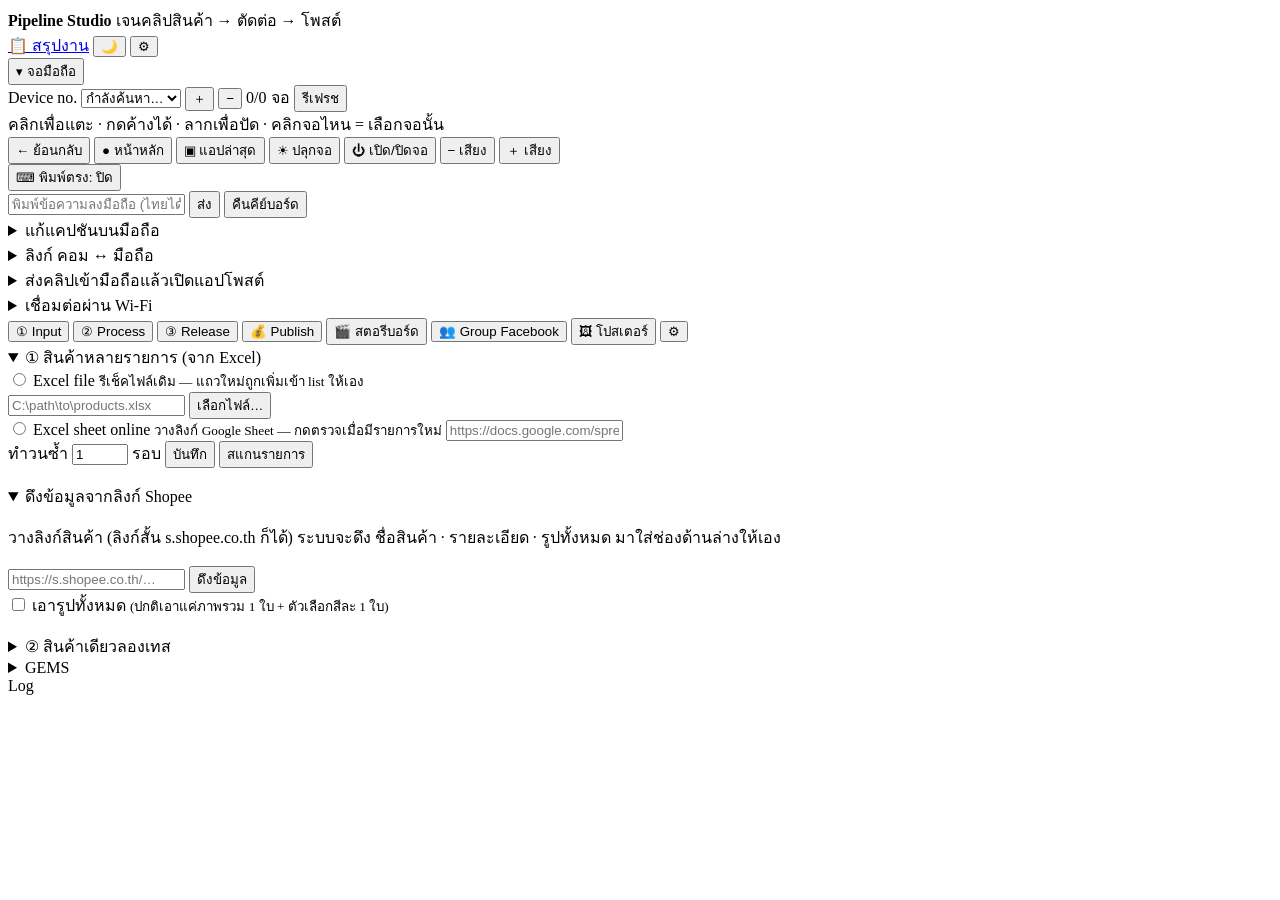
==== commit 9a03932a: "สายโปสเตอร์ ระยะแรก — แตกใบ -post · กล่อง Poster/Caption/Comment · กระดานบนเว็บ - poster_store: ใบ <" ====
--- a/web/index.html
+++ b/web/index.html
@@ -254,6 +254,7 @@
           <button class="tab" data-tab="publish" role="tab">💰 Publish</button>
           <button class="tab" data-tab="story" role="tab">🎬 สตอรีบอร์ด</button>
           <button class="tab" data-tab="groups" role="tab">👥 Group Facebook</button>
+          <button class="tab" data-tab="poster" role="tab">🖼 โปสเตอร์</button>
           <button id="ppOpen" class="tab-gear" type="button"
                   title="ดูคำสั่งจริงที่ส่งเข้า Gemini และ ChatGPT">⚙</button>
         </nav>
@@ -278,6 +279,14 @@
 
         <!-- ========================================= 👥 Group Facebook -->
         <div id="tab-groups" class="tab-area" hidden>
+          <!-- แท็บโปรไฟล์ของหน้านี้ (เจ้าของสั่ง 16 ก.ย. 2569)
+               "ให้ทำแยก profile คนละอันเลย ให้คลิ้กเลือก · ในแต่ละโปรไฟล์จะแยก
+                ทั้งบอทสายโพสต์ และตอบคอมเมนต์ คนละอันเลย"
+               คุมสองส่วนข้างล่างพร้อมกัน — กดโปรไฟล์ไหน เห็นของโปรไฟล์นั้นทั้งหน้า
+               ไม่ใช่ปนกันแล้วต้องมานั่งดูว่าใบไหนของใคร -->
+          <div id="gfAccountTabs" class="fb-acct-tabs" role="tablist"></div>
+          <p id="gfAccountNote" class="note"></p>
+
           <div class="row">
             <h2>บอทสายโพสต์</h2>
             <button id="fcReload" class="ghost" type="button">🔄 โหลดใหม่</button>
@@ -420,6 +429,49 @@
           </p>
           <p id="bdNote" class="note" aria-live="polite"></p>
           <div id="bdList" class="bd-list"></div>
+
+          <hr class="bd-split">
+          <!-- ---------------- โพสต์ลงเพจ (เจ้าของสั่ง 22 ก.ย. 2569)
+               "เพิ่มการโพสต์ในเพจหน่อย … แคปชั่น รูป คอมเมนต์ (มากกว่า 1)
+                แล้วกดไลก์โพสต์ กดไลก์คอมเมนต์ ทำให้เป็น function เพิ่มเข้ามา
+                ในหมวด group facebook" -->
+          <details id="pgBox" class="gf-linked">
+            <summary class="gf-linked-summary">
+              <h3>โพสต์ลงเพจ Facebook</h3>
+              <span class="gf-linked-count">แคปชัน · รูป · คอมเมนต์หลายข้อความ</span>
+            </summary>
+            <div class="gf-linked-body">
+              <p class="note">
+                ระบบจะ <b>สลับโปรไฟล์ในแอปไปเป็นเพจให้เอง</b> โพสต์ · กดไลก์โพสต์ ·
+                คอมเมนต์แล้วกดไลก์คอมเมนต์ทุกข้อความ <b>แล้วสลับกลับให้เหมือนเดิม</b>
+                ทุกขั้นเป็นการกดบนหน้าจอมือถือจริง ใช้เวลาราว 4–6 นาทีต่อใบ
+              </p>
+              <div class="inline-row">
+                <label>เพจ <select id="pgPage"></select></label>
+                <label>มือถือ <select id="pgDevice"></select></label>
+                <button id="pgReload" class="ghost" type="button">🔄 โหลดใหม่</button>
+              </div>
+              <textarea id="pgCaption" rows="4" placeholder="แคปชันของโพสต์"></textarea>
+              <div class="inline-row">
+                <label>รูป (สูงสุด 3 ใบ)
+                  <input id="pgImages" type="file" accept="image/*" multiple />
+                </label>
+              </div>
+              <div class="row">
+                <b>คอมเมนต์ใต้โพสต์</b>
+                <button id="pgAddComment" class="ghost" type="button">＋ เพิ่มคอมเมนต์</button>
+              </div>
+              <div id="pgComments"></div>
+              <div class="row">
+                <button id="pgSend" class="primary" type="button">🚀 โพสต์ลงเพจ</button>
+                <span id="pgStatus" class="note" aria-live="polite"></span>
+              </div>
+              <p id="pgSendWhy" class="note"></p>
+              <div id="pgJob"></div>
+              <p id="pgNote" class="note" aria-live="polite"></p>
+              <pre id="pgLog" class="note pg-log"></pre>
+            </div>
+          </details>
         </div>
 
         <!-- ================================================== ① Input -->
@@ -756,6 +808,28 @@
           </div>
         </div>
 
+        <!-- ============================================= 🖼 สายโปสเตอร์
+             เจ้าของสั่ง 23 ก.ย. 2569 · สเปค SPEC-สายโปสเตอร์.md
+             หน้าเว็บแค่แสดงและส่งคำสั่ง — ตัดสินทุกอย่างที่เซิร์ฟเวอร์ (poster_api.py) -->
+        <div id="tab-poster" class="tab-area" hidden>
+          <div class="inline-row">
+            <h3 class="area-title">สายโปสเตอร์</h3>
+            <label class="switch-line" title="เปิดไว้ = หยิบใบในกล่อง Poster/Caption/Comment มาทำเองทีละใบ">
+              <input id="psAuto" type="checkbox" /> ทำอัตโนมัติ
+            </label>
+            <button id="psRefresh" class="ghost" type="button">↻ โหลดใหม่</button>
+          </div>
+          <p id="psNote" class="note" aria-live="polite"></p>
+          <div id="psBoard" class="ps-board"></div>
+          <details class="ps-setup">
+            <summary>ChatGPT custom · เพจ Facebook</summary>
+            <div id="psCustoms" class="ps-customs"></div>
+            <div id="psPages" class="ps-customs"></div>
+          </details>
+          <div class="log-head">Log</div>
+          <pre id="psLog"></pre>
+        </div>
+
         <!-- ============================================= 🎬 สตอรีบอร์ด -->
         <div id="tab-story" class="tab-area" hidden>
           <div class="inline-row">
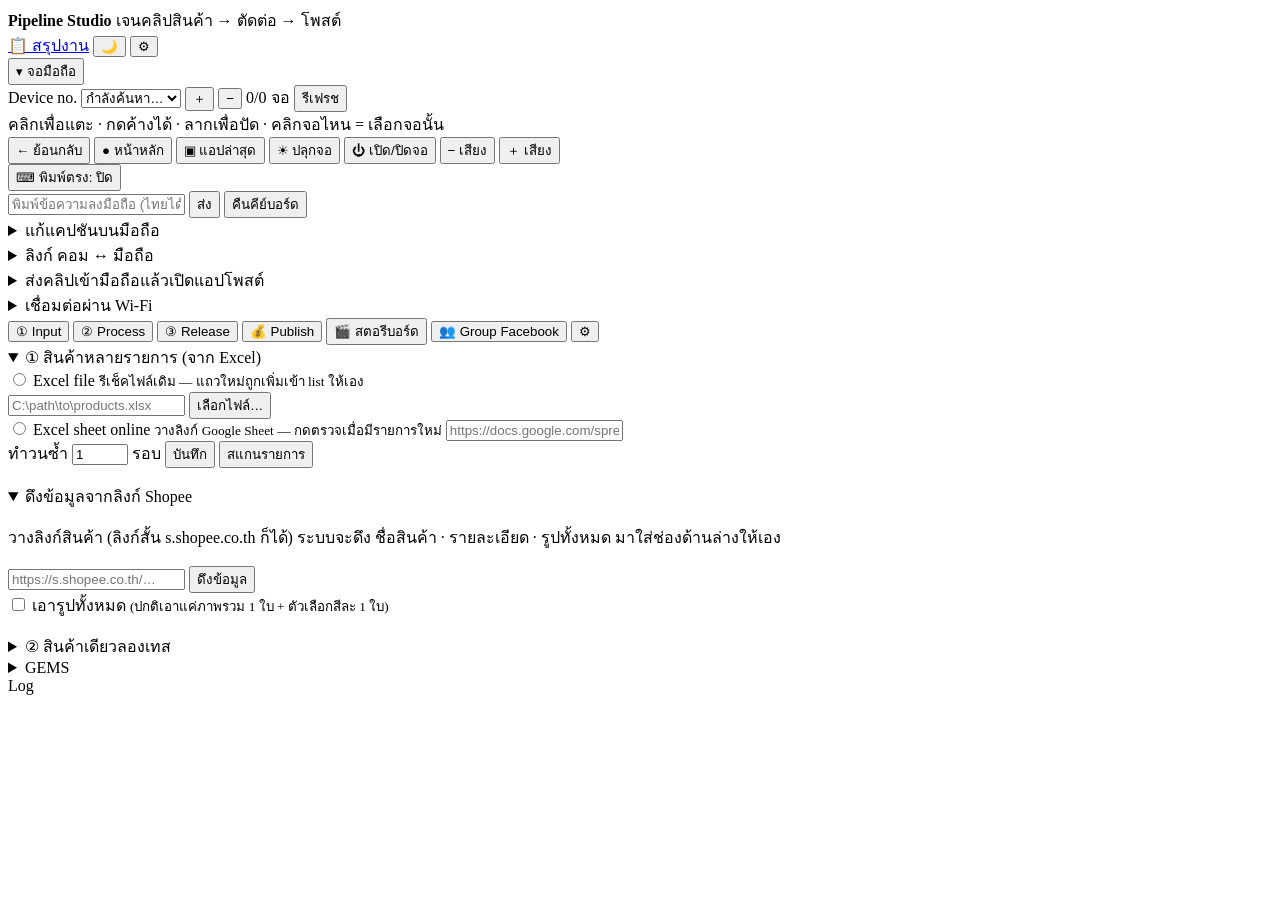
==== commit 1d779a80: "สายโปสเตอร์ย้ายไปแท็บสตอรีบอร์ด + กล่องทำงานแบบเดียวกับกระดานสายเจนคลิป เจ้าของสั่ง 23 ก.ย. 2569: "แ" ====
--- a/web/index.html
+++ b/web/index.html
@@ -254,7 +254,6 @@
           <button class="tab" data-tab="publish" role="tab">💰 Publish</button>
           <button class="tab" data-tab="story" role="tab">🎬 สตอรีบอร์ด</button>
           <button class="tab" data-tab="groups" role="tab">👥 Group Facebook</button>
-          <button class="tab" data-tab="poster" role="tab">🖼 โปสเตอร์</button>
           <button id="ppOpen" class="tab-gear" type="button"
                   title="ดูคำสั่งจริงที่ส่งเข้า Gemini และ ChatGPT">⚙</button>
         </nav>
@@ -808,28 +807,6 @@
           </div>
         </div>
 
-        <!-- ============================================= 🖼 สายโปสเตอร์
-             เจ้าของสั่ง 23 ก.ย. 2569 · สเปค SPEC-สายโปสเตอร์.md
-             หน้าเว็บแค่แสดงและส่งคำสั่ง — ตัดสินทุกอย่างที่เซิร์ฟเวอร์ (poster_api.py) -->
-        <div id="tab-poster" class="tab-area" hidden>
-          <div class="inline-row">
-            <h3 class="area-title">สายโปสเตอร์</h3>
-            <label class="switch-line" title="เปิดไว้ = หยิบใบในกล่อง Poster/Caption/Comment มาทำเองทีละใบ">
-              <input id="psAuto" type="checkbox" /> ทำอัตโนมัติ
-            </label>
-            <button id="psRefresh" class="ghost" type="button">↻ โหลดใหม่</button>
-          </div>
-          <p id="psNote" class="note" aria-live="polite"></p>
-          <div id="psBoard" class="ps-board"></div>
-          <details class="ps-setup">
-            <summary>ChatGPT custom · เพจ Facebook</summary>
-            <div id="psCustoms" class="ps-customs"></div>
-            <div id="psPages" class="ps-customs"></div>
-          </details>
-          <div class="log-head">Log</div>
-          <pre id="psLog"></pre>
-        </div>
-
         <!-- ============================================= 🎬 สตอรีบอร์ด -->
         <div id="tab-story" class="tab-area" hidden>
           <div class="inline-row">
@@ -863,6 +840,40 @@
             </div>
           </div>
           <p id="storyNote" class="note"></p>
+
+          <!-- ============================================= 🖼 สายโปสเตอร์
+               เจ้าของสั่ง 23 ก.ย. 2569 — "แก้หน้า flow ให้อยู่ในหน้าเดียวกับสตอรี่บอร์ด
+               หลักการทำงานในแต่ละกล่องให้เหมือนกับของเดิม" · สเปค SPEC-สายโปสเตอร์.md
+               ใช้คลาสชุดเดียวกับกระดานสายเจนคลิปข้างบน หน้าตาจึงตรงกันเอง
+               งานจริงอยู่ที่เซิร์ฟเวอร์ (poster_api.py) — web/poster.js แค่วาดกับส่งคำสั่ง -->
+          <section id="psSection" class="ps-section" aria-labelledby="psTitle">
+            <div class="inline-row">
+              <h3 id="psTitle" class="area-title">สายโปสเตอร์</h3>
+              <button id="psRefresh" class="ghost" type="button">↻ โหลดใหม่</button>
+            </div>
+            <p class="note">ใบที่ดึงรูปเสร็จจะถูกก๊อปเป็นใบ <b>ชื่อเดิม-post</b> มารอที่ Picture-post เอง
+              — อนุมัติทีละกล่อง หรือติ๊ก ☐ อัตโนมัติบนหัวกล่องให้ผ่านเอง</p>
+            <div id="psBoard" class="clip-board"></div>
+            <p id="psShort" class="note"></p>
+            <div class="story-layout">
+              <div class="story-side">
+                <h4 class="area-subtitle">ใบงาน <span id="psCount" class="pill"></span></h4>
+                <ul id="psList" class="story-queue"></ul>
+              </div>
+              <div id="psDetail" class="story-detail">
+                <p class="note">เลือกใบทางซ้าย — ใบที่รอตรวจจะมีปุ่มอนุมัติ/สั่งแก้ให้ตรงนี้</p>
+              </div>
+            </div>
+            <p id="psNote" class="note" aria-live="polite"></p>
+            <details id="psSetup" class="ps-setup">
+              <summary>ChatGPT custom · เพจ Facebook</summary>
+              <div id="psCustoms" class="ps-customs"></div>
+            </details>
+            <details class="ps-setup">
+              <summary>Log สายโปสเตอร์</summary>
+              <pre id="psLog"></pre>
+            </details>
+          </section>
         </div>
       </section>
     </main>
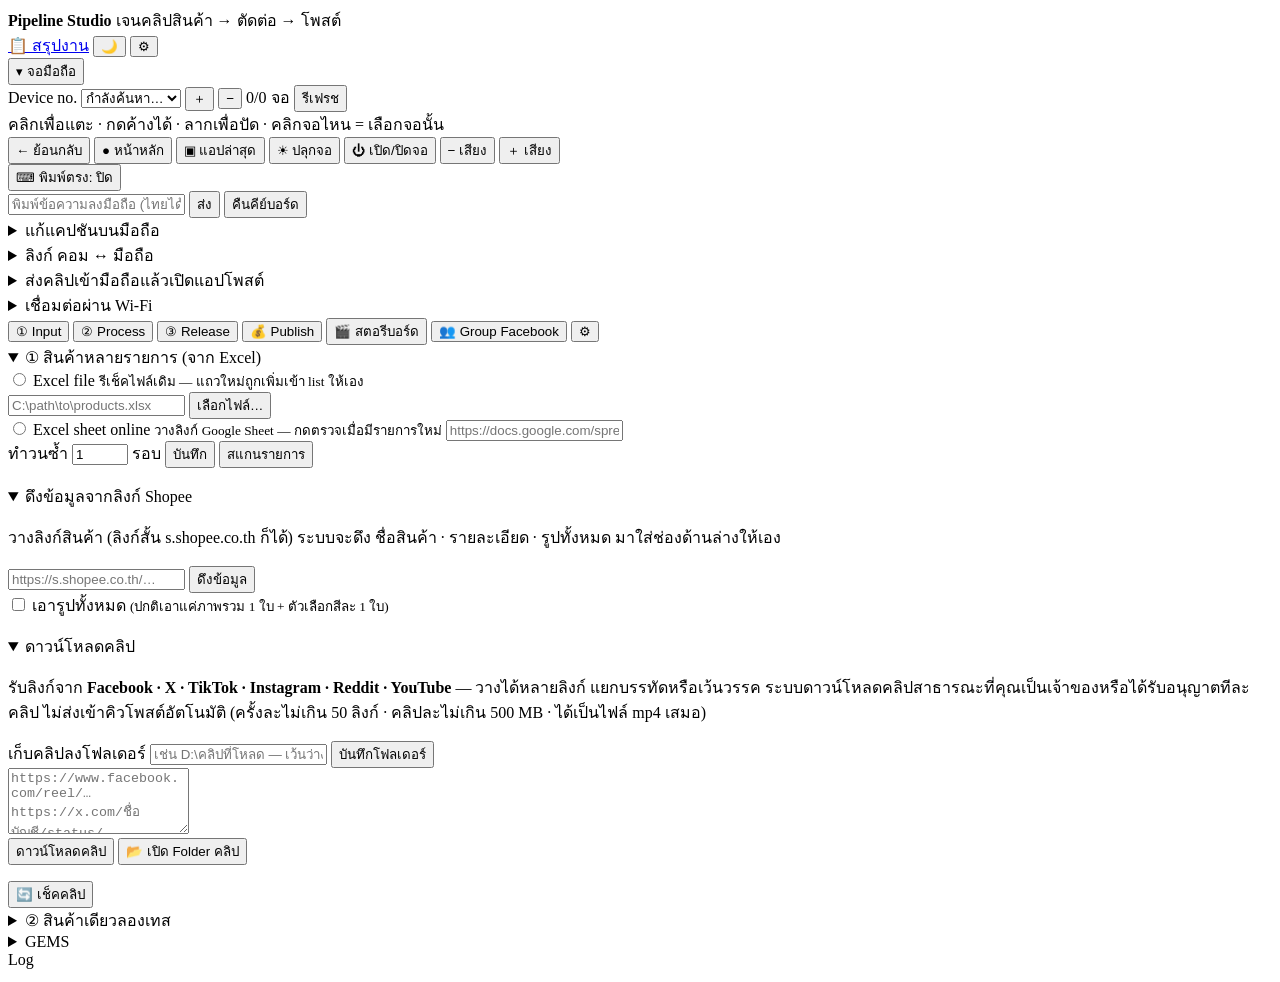
==== commit 3d325eb8: "รวมงานค้างทั้งโปรเจกต์ก่อนส่งขึ้น GitHub (pipeline-studio) เจ้าของสั่ง 25 ก.ย. 2569 ให้ commit ทุกอย" ====
--- a/web/index.html
+++ b/web/index.html
@@ -36,6 +36,11 @@
       <button id="openSettings" class="gear-button" type="button" aria-label="ตั้งค่า">⚙</button>
     </header>
 
+    <div id="bot8LoginAlert" class="bot8-login-alert" role="alert" hidden>
+      <span>⛔ Bot8 หลุดล็อกอิน Facebook — งานเก็บคอมเมนต์หยุดอยู่ กรุณาเปิดตั้งค่า → Bot profiles → Bot8 → เปิดล็อกอิน</span>
+      <button id="bot8LoginSettings" type="button" class="ghost">เปิดตั้งค่า</button>
+    </div>
+
     <main class="layout">
       <!-- (A) ซ้าย: Device no. + จอมือถือ -->
       <section class="phone-panel">
@@ -286,6 +291,30 @@
           <div id="gfAccountTabs" class="fb-acct-tabs" role="tablist"></div>
           <p id="gfAccountNote" class="note"></p>
 
+          <!-- ทะเบียนกลุ่มของโปรไฟล์ที่เลือก — พับไว้เพื่อลดความยาวของหน้า
+               แต่ยังโหลดแยกตามบัญชีและทุกปุ่มแนบชื่อบัญชีเหมือนเดิม -->
+          <details class="gf-linked" aria-labelledby="gfLinkedTitle">
+            <summary class="gf-linked-summary">
+              <h3 id="gfLinkedTitle">กลุ่มที่ผูกกับบัญชีนี้</h3>
+              <span id="gfLinkedCount" class="gf-linked-count">0 กลุ่ม</span>
+            </summary>
+            <div class="gf-linked-body">
+              <div class="row gf-linked-head">
+              <button id="gfLinkedReload" class="ghost" type="button">🔄 โหลดใหม่</button>
+              </div>
+              <p id="gfLinkedNote" class="note" aria-live="polite"></p>
+              <div id="gfLinkedGroups" class="gf-linked-list"></div>
+              <div class="gf-linked-add">
+                <input id="gfLinkedUrl" type="text"
+                       placeholder="วางลิงก์กลุ่ม Facebook" />
+                <input id="gfLinkedName" type="text"
+                       placeholder="ชื่อกลุ่ม (ไม่ใส่ก็ได้)" />
+                <button id="gfLinkedAdd" class="primary" type="button">＋ เพิ่มกลุ่ม</button>
+              </div>
+              <p class="note">การลบจะเอากลุ่มออกจากบัญชีนี้เท่านั้น ไม่ลบโพสต์เดิมใน Facebook</p>
+            </div>
+          </details>
+
           <div class="row">
             <h2>บอทสายโพสต์</h2>
             <button id="fcReload" class="ghost" type="button">🔄 โหลดใหม่</button>
@@ -307,18 +336,69 @@
                โพสต์ - คอมเมนต์ใต้โพสต์") -->
           <div class="row">
             <h2>ตอบคอมเมนต์</h2>
+            <button id="egCollectAll" class="eg-manual eg-manual-all" type="button">
+              ▶ Bot8 เก็บทั้งหมดใหม่
+            </button>
             <button id="egAll" class="ghost" type="button">ดูทุกโพสต์</button>
             <button id="egReload" class="ghost" type="button">🔄 โหลดใหม่</button>
           </div>
           <p class="note">
             พิมพ์คำตอบเก็บไว้ที่นี่ก่อน — <b>ยังไม่ส่งขึ้น Facebook ทันที</b>
             บอทจะเปิดโพสต์นั้นในมือถือ หาคนจากชื่อที่บันทึกไว้
-            แล้วพิมพ์ตอบจริงบนแอปให้อีกที
+            แล้วพิมพ์ตอบจริงบนแอปให้อีกที · Bot8 ตามเก็บทุกโพสต์ที่มีลิงก์
+            ทุก 6 ชั่วโมง และเพิ่มโพสต์ใหม่เข้ารอบให้อัตโนมัติ
+            กด “ดูทุกโพสต์” เพื่อเลิกเก็บหรือกลับมาเก็บต่อเป็นรายโพสต์ได้
           </p>
           <p class="note fc-top">
             <span id="egNote" aria-live="polite"></span>
             <span id="egStamp" class="fc-stamp"></span>
           </p>
+          <section class="eg-mass-section" aria-label="Bot8 หาโพสต์แมส">
+            <div class="row eg-mass-heading">
+              <h3>🔥 Bot8 หาโพสต์แมส</h3>
+              <button id="egMassStart" class="ghost" type="button">▶ เริ่มหาโพสต์แมส</button>
+              <a id="egMassOpen" class="ghost eg-mass-open" target="_blank"
+                 rel="noopener noreferrer" hidden>📊 ดูรายงานโพสต์แมส</a>
+            </div>
+            <p class="note">ทุกกลุ่มที่ผูกกับบัญชี Facebook ที่เปิดใช้ · คัดเฉพาะโพสต์ขายของที่มียอดไลก์+คอมเมนต์+แชร์รวมเกิน 100 สูงสุดกลุ่มละ 5 โพสต์ · มีภาพและลิงก์ · รอคิวเมื่อ Bot8 กำลังเก็บคอมเมนต์</p>
+            <div class="eg-collector-row">
+              <p id="egMassStatus" class="eg-collector" aria-live="polite">กำลังโหลดสถานะ...</p>
+              <form id="egMassSchedule" class="eg-collect-schedule">
+                <label class="eg-schedule-time">เวลา
+                  <input id="egMassTime" type="time" required aria-label="เวลาเริ่มหาโพสต์แมส">
+                </label>
+                <fieldset class="eg-schedule-modes">
+                  <legend>ทำซ้ำ</legend>
+                  <label><input type="radio" name="egMassMode" value="once" checked> 1 ครั้ง</label>
+                  <label><input type="radio" name="egMassMode" value="daily"> ทุกวัน</label>
+                </fieldset>
+                <button id="egMassScheduleSave" class="eg-schedule-save" type="submit">ตั้งเวลา</button>
+                <button id="egMassScheduleClear" class="ghost eg-schedule-clear" type="button" hidden>ยกเลิกเวลา</button>
+                <span id="egMassScheduleStatus" class="eg-schedule-status" aria-live="polite"></span>
+              </form>
+            </div>
+            <p id="egMassFeedback" class="eg-manual-feedback" aria-live="polite" hidden></p>
+          </section>
+          <div class="eg-collector-row">
+            <p id="egCollector" class="eg-collector" aria-live="polite"></p>
+            <form id="egCollectSchedule" class="eg-collect-schedule">
+              <label class="eg-schedule-time">
+                เวลา
+                <input id="egScheduleTime" type="time" required aria-label="เวลาเริ่มเก็บของ Bot8">
+              </label>
+              <fieldset class="eg-schedule-modes">
+                <legend>ทำซ้ำ</legend>
+                <label><input type="radio" name="egScheduleMode" value="once" checked> 1 ครั้ง</label>
+                <label><input type="radio" name="egScheduleMode" value="daily"> ทุกวัน</label>
+              </fieldset>
+              <button id="egScheduleSave" class="eg-schedule-save" type="submit">ตั้งเวลา</button>
+              <button id="egScheduleClear" class="ghost eg-schedule-clear" type="button" hidden>ยกเลิกเวลา</button>
+              <span id="egScheduleStatus" class="eg-schedule-status" aria-live="polite"></span>
+            </form>
+          </div>
+          <p id="egManualFeedback" class="eg-manual-feedback" aria-live="polite" hidden></p>
+          <p id="egDaily" class="eg-daily" aria-live="polite" hidden></p>
+          <p id="egTimer" class="eg-timer" aria-live="polite" hidden></p>
           <div id="egList" class="eg-list"></div>
 
           <hr class="bd-split">
@@ -392,6 +472,10 @@
               <div class="inline-row gfp-actions">
                 <label>มือถือ / บัญชีที่จะโพสต์
                   <select id="gfpPostDevice"></select>
+                </label>
+                <label class="gfp-no-comments">
+                  <input id="gfpNoComments" type="checkbox" />
+                  <span>ยืนยันว่าโพสต์นี้ไม่มีคอมเมนต์</span>
                 </label>
                 <button id="gfpSave" class="ghost" type="button">บันทึกเป็นงานพร้อมโพสต์</button>
                 <button id="gfpSend" class="primary" type="button">🚀 สร้างแล้วโพสต์ทันที</button>
@@ -575,6 +659,33 @@
                 </div>
               </div>
               <p id="shopeeNote" class="note" aria-live="polite"></p>
+            </div>
+          </details>
+
+          <details class="block" open>
+            <summary>ดาวน์โหลดคลิป</summary>
+            <div class="block-body">
+              <p class="note">รับลิงก์จาก <b>Facebook · X · TikTok · Instagram · Reddit · YouTube</b> — วางได้หลายลิงก์ แยกบรรทัดหรือเว้นวรรค ระบบดาวน์โหลดคลิปสาธารณะที่คุณเป็นเจ้าของหรือได้รับอนุญาตทีละคลิป ไม่ส่งเข้าคิวโพสต์อัตโนมัติ (ครั้งละไม่เกิน 50 ลิงก์ · คลิปละไม่เกิน 500 MB · ได้เป็นไฟล์ mp4 เสมอ)</p>
+              <div class="reels-folder-row">
+                <label for="reelsFolderPath">เก็บคลิปลงโฟลเดอร์</label>
+                <input id="reelsFolderPath" type="text" spellcheck="false" placeholder="เช่น D:\คลิปที่โหลด — เว้นว่างไว้ = ใช้ที่เดิม" />
+                <button id="reelsFolderSave" class="ghost" type="button">บันทึกโฟลเดอร์</button>
+              </div>
+              <div class="inline-row reels-download-row">
+                <textarea id="reelsDownloadLinks" rows="4" aria-label="ลิงก์คลิปหลายลิงก์" placeholder="https://www.facebook.com/reel/…&#10;https://x.com/ชื่อบัญชี/status/…&#10;https://www.tiktok.com/@ชื่อบัญชี/video/…&#10;https://www.instagram.com/reel/…&#10;https://www.reddit.com/r/…/s/…&#10;https://youtu.be/…"></textarea>
+                <div class="reels-download-actions">
+                  <button id="reelsDownload" class="primary" type="button">ดาวน์โหลดคลิป</button>
+                  <button id="reelsOpenFolder" class="ghost" type="button">📂 เปิด Folder คลิป</button>
+                </div>
+              </div>
+              <p id="reelsFolderNote" class="note" aria-live="polite"></p>
+              <p id="reelsDownloadNote" class="note" aria-live="polite"></p>
+              <div id="reelsRunning" class="reels-download-results" hidden></div>
+              <div class="reels-list-bar">
+                <button id="reelsCheck" class="ghost" type="button">🔄 เช็คคลิป</button>
+                <span id="reelsListNote" class="note" aria-live="polite"></span>
+              </div>
+              <div id="reelsDownloadResults" class="reels-download-results" hidden></div>
             </div>
           </details>
 
@@ -783,8 +894,8 @@
               ครบแล้วโพสต์เลย (ไม่ต้องกดยืนยันในแชท)
             </label>
             <label class="check-row">
-              <input id="fbAutoFollowup" type="checkbox" />
-              ตามเก็บอัตโนมัติหลังโพสต์เสร็จ (ปิดแล้วยังสั่ง /followup เองได้)
+              <input id="fbAutoFollowup" type="checkbox" checked disabled />
+              ขั้นบังคับ: เก็บลิงก์ · ไลก์โพสต์ · คอมเมนต์ · ไลก์คอมเมนต์
             </label>
             <label class="check-row">
               <input id="fbPhoneClean" type="checkbox" />
